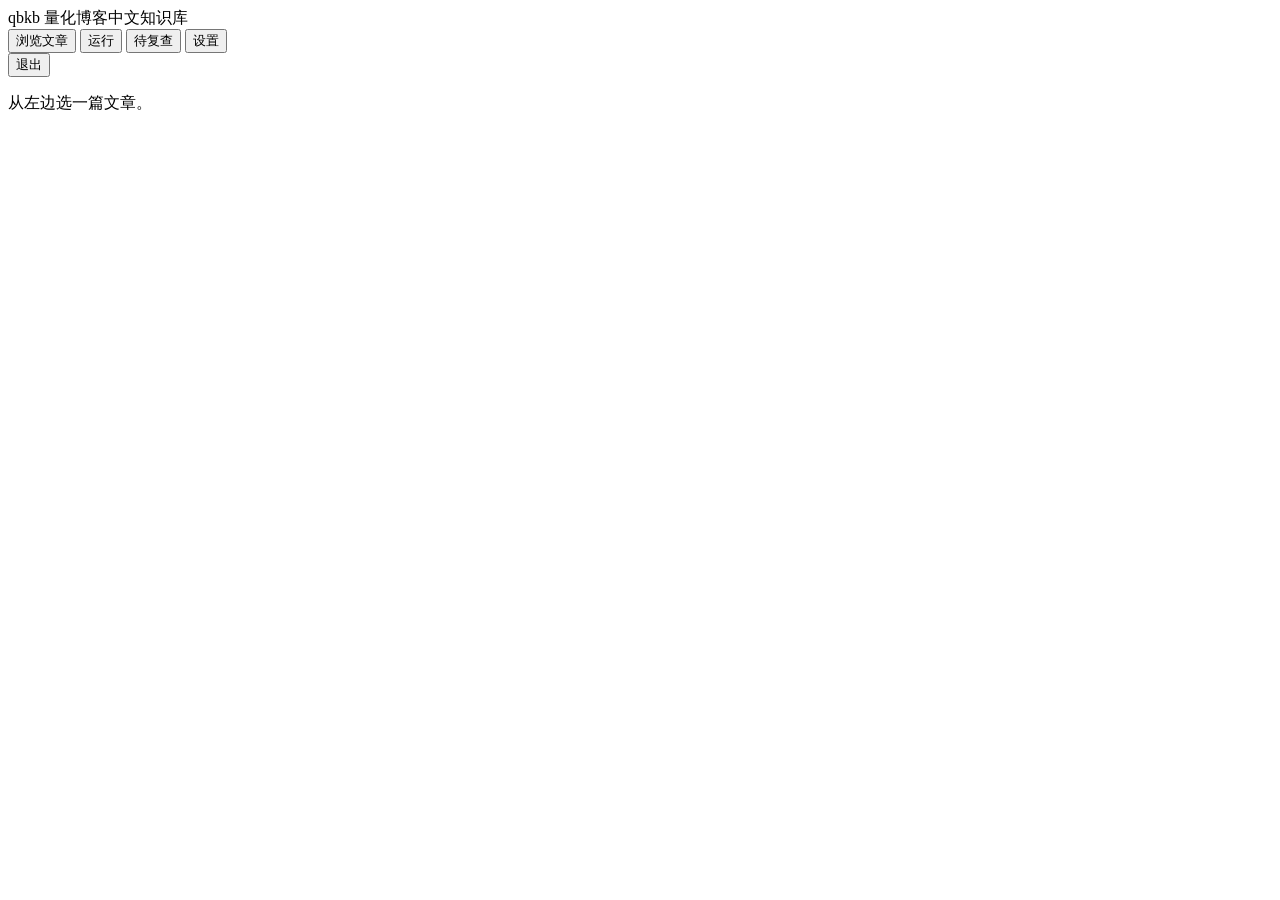
==== src/qbkb/console/static/index.html @ 871bcc8d "PR B：本地网页控制台、演示模式、每天自动更新（D9、D12） - `qbkb console` / 双击 scripts/start-console.bat：只监听 127.0.0.1 的网页控制" ====
<!DOCTYPE html>
<html lang="zh-CN">
<head>
<meta charset="utf-8">
<meta name="viewport" content="width=device-width, initial-scale=1">
<meta name="qbkb-token" content="{{TOKEN}}">
<title>qbkb 量化博客中文知识库</title>
<link rel="stylesheet" href="/static/app.css">
<script src="/static/app.js" defer></script>
</head>
<body>
<header class="top">
  <div class="brand">qbkb <span>量化博客中文知识库</span></div>
  <nav class="tabs" role="tablist">
    <button type="button" data-tab="browse" class="active">浏览文章</button>
    <button type="button" data-tab="run">运行</button>
    <button type="button" data-tab="review">待复查 <span id="review-count" class="count"></span></button>
    <button type="button" data-tab="settings">设置</button>
  </nav>
  <div class="right">
    <span id="mode-badge" class="badge"></span>
    <button type="button" id="quit" class="ghost" title="停止控制台服务">退出</button>
  </div>
</header>
<div id="demo-banner" class="banner" hidden>
  演示模式：使用自带的示例文章，不联网、不需要 API key。示例文章是为演示自己写的，不是真实文章。
  在「设置」里填好两个 key 后会切到真实模式。
</div>
<div id="toast" class="toast" hidden></div>

<section id="tab-browse" class="tab">
  <aside id="toc" class="toc"></aside>
  <article class="reader">
    <div id="reader-meta" class="meta" hidden>
      <div class="meta-row">
        <a id="meta-source" target="_blank" rel="noopener noreferrer">原文链接</a>
        <span id="meta-score"></span>
        <span id="meta-category"></span>
        <span id="meta-translated"></span>
      </div>
      <div class="views" role="group" aria-label="显示方式">
        <button type="button" data-view="zh" class="active">中文</button>
        <button type="button" data-view="bi">中英对照</button>
      </div>
    </div>
    <div id="reader-body" class="doc">
      <p class="empty">从左边选一篇文章。</p>
    </div>
  </article>
</section>

<section id="tab-run" class="tab" hidden>
  <div class="card">
    <h2>运行一次更新</h2>
    <p class="hint">发现新文章 → 抓取 → 抽取正文 → 筛选打分 → 翻译 → 导出 Markdown。
      已经处理过的文章不会重复花额度；中途停下，下次运行会从中断处接着跑。</p>
    <div class="row">
      <label>这次最多处理 <input id="run-limit" type="number" min="1" max="50" value="5"> 篇</label>
      <button type="button" id="run-start" class="primary">运行</button>
      <button type="button" id="run-stop" class="ghost" disabled>停止</button>
    </div>
    <div id="run-status" class="status"></div>
    <div class="progress"><div id="run-bar" class="bar"></div></div>
    <div id="run-result" class="result" hidden></div>
    <div id="run-quota" class="hint"></div>
  </div>
  <div class="card">
    <h3>日志</h3>
    <pre id="run-log" class="log"></pre>
  </div>
</section>

<section id="tab-review" class="tab" hidden>
  <div class="card">
    <h2>待复查</h2>
    <p class="hint"><b>需复查</b>：翻译的结构校验没通过（比如脚注、图片、表格对不上），可以点「重翻」再试一次。
      <b>失败</b>：抓取、抽取、翻译或导出出错，原因写在旁边；重新运行时会按规则重试。</p>
    <div id="review-list"></div>
  </div>
</section>

<section id="tab-settings" class="tab" hidden>
  <div class="card">
    <h2>API key</h2>
    <p class="hint">key 只保存在这台电脑的 <code>.env</code> 文件里，页面上只显示是否已配置和后 4 位。
      「测试连接」只查询额度 / 模型列表，不花钱。</p>
    <div class="key-row">
      <label for="key-deepl">DeepL（翻译）</label>
      <input id="key-deepl" type="password" autocomplete="off" spellcheck="false" placeholder="xxxxxxxx-xxxx-…:fx">
      <span id="key-deepl-state" class="keystate"></span>
      <button type="button" data-test="deepl">测试连接</button>
    </div>
    <div class="key-row">
      <label for="key-llm">DeepSeek（打分）</label>
      <input id="key-llm" type="password" autocomplete="off" spellcheck="false" placeholder="sk-…">
      <span id="key-llm-state" class="keystate"></span>
      <button type="button" data-test="llm">测试连接</button>
    </div>
    <div class="row">
      <button type="button" id="keys-save" class="primary">保存 key</button>
      <span id="keys-msg" class="hint"></span>
    </div>
  </div>
  <div class="card">
    <h2>模式</h2>
    <div class="row radios">
      <label><input type="radio" name="mode" value="auto"> 自动（两个 key 都填了就是真实模式）</label>
      <label><input type="radio" name="mode" value="demo"> 演示模式</label>
      <label><input type="radio" name="mode" value="real"> 真实模式</label>
    </div>
    <p class="hint">演示模式和真实模式的数据完全分开：演示数据在 <code>.qbkb/demo/</code>，不会碰真实的知识库。</p>
    <div class="row">
      <button type="button" id="demo-reset" class="ghost">清空演示数据</button>
      <span id="data-dir" class="hint"></span>
    </div>
  </div>
  <div class="card">
    <h2>每天自动更新</h2>
    <p class="hint">打开后用 Windows 任务计划每天运行一次；电脑在那个时间没开机，开机后会尽快补跑。</p>
    <div class="row">
      <label class="switch"><input id="sched-enabled" type="checkbox"> 打开</label>
      <label>时间 <input id="sched-time" type="time" value="09:00"></label>
      <label>每次最多 <input id="sched-limit" type="number" min="1" max="50" value="5"> 篇</label>
      <button type="button" id="sched-save" class="primary">保存</button>
    </div>
    <div id="sched-state" class="hint"></div>
    <div id="sched-last" class="hint"></div>
  </div>
</section>
</body>
</html>
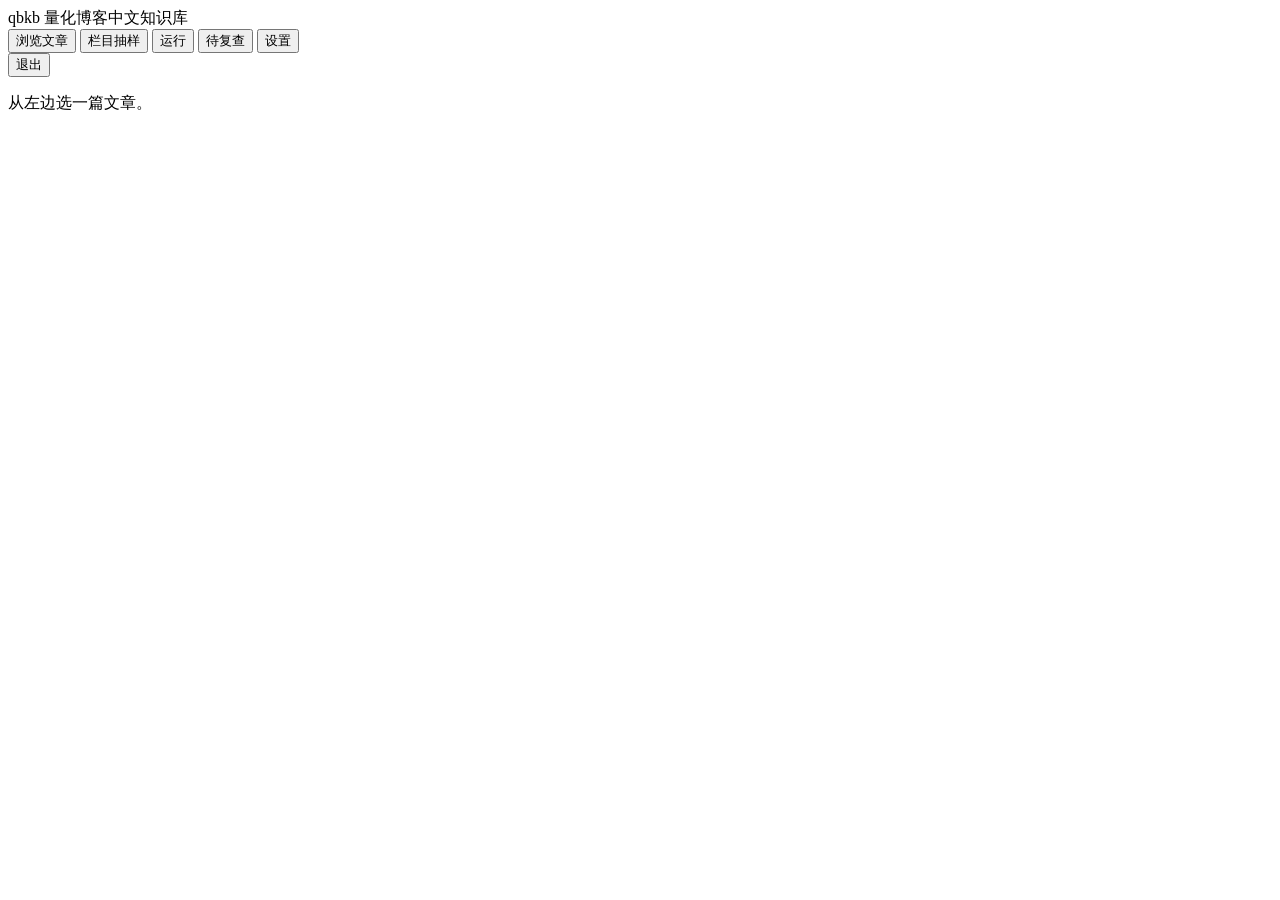
==== commit 070e5df2: "控制台新增「栏目抽样」页面：网页标注要/不要、实时占比、按栏目翻译标题摘要 - 网页读写和 CLI 同一个抽样表 output/sections/<站点>.csv（UTF-8 带 BOM、原列顺序），" ====
--- a/src/qbkb/console/static/index.html
+++ b/src/qbkb/console/static/index.html
@@ -13,6 +13,7 @@
   <div class="brand">qbkb <span>量化博客中文知识库</span></div>
   <nav class="tabs" role="tablist">
     <button type="button" data-tab="browse" class="active">浏览文章</button>
+    <button type="button" data-tab="sections">栏目抽样</button>
     <button type="button" data-tab="run">运行</button>
     <button type="button" data-tab="review">待复查 <span id="review-count" class="count"></span></button>
     <button type="button" data-tab="settings">设置</button>
@@ -24,7 +25,7 @@
 </header>
 <div id="demo-banner" class="banner" hidden>
   演示模式：使用自带的示例文章，不联网、不需要 API key。示例文章是为演示自己写的，不是真实文章。
-  在「设置」里填好两个 key 后会切到真实模式。
+  在「设置」里填好 DeepL 的 key 后会切到真实模式。
 </div>
 <div id="toast" class="toast" hidden></div>
 
@@ -34,8 +35,7 @@
     <div id="reader-meta" class="meta" hidden>
       <div class="meta-row">
         <a id="meta-source" target="_blank" rel="noopener noreferrer">原文链接</a>
-        <span id="meta-score"></span>
-        <span id="meta-category"></span>
+        <span id="meta-section"></span>
         <span id="meta-translated"></span>
       </div>
       <div class="views" role="group" aria-label="显示方式">
@@ -49,10 +49,26 @@
   </article>
 </section>
 
+<section id="tab-sections" class="tab" hidden>
+  <div class="card">
+    <h2>栏目抽样</h2>
+    <p class="hint">抽样表就是 <code>output\sections\&lt;站点&gt;.csv</code>，在这里标和用 Excel 标是同一份。
+      每个栏目抽约 20 篇（不超过 30 篇的栏目列全部）。标「要 / 不要」后实时算占比：高于 80% 整栏采集、
+      60%–80% 补抽或问老板、低于 60% 不够。「翻译这一栏」只翻抽中文章的标题和摘要，翻过的会缓存、不重复计费。</p>
+    <div class="row">
+      <label>站点 <select id="sections-site"></select></label>
+      <button type="button" id="sections-generate" class="primary">生成抽样表</button>
+      <span id="sections-msg" class="hint"></span>
+    </div>
+    <div id="sections-summary" class="sections-summary"></div>
+    <div id="sections-list"></div>
+  </div>
+</section>
+
 <section id="tab-run" class="tab" hidden>
   <div class="card">
     <h2>运行一次更新</h2>
-    <p class="hint">发现新文章 → 抓取 → 抽取正文 → 筛选打分 → 翻译 → 导出 Markdown。
+    <p class="hint">发现新文章 → 抓取 → 抽取正文、判定栏目 → 翻译（只翻选定的栏目） → 导出 Markdown。
       已经处理过的文章不会重复花额度；中途停下，下次运行会从中断处接着跑。</p>
     <div class="row">
       <label>这次最多处理 <input id="run-limit" type="number" min="1" max="50" value="5"> 篇</label>
@@ -91,7 +107,7 @@
       <button type="button" data-test="deepl">测试连接</button>
     </div>
     <div class="key-row">
-      <label for="key-llm">DeepSeek（打分）</label>
+      <label for="key-llm">DeepSeek（可选：以后的加工步骤用）</label>
       <input id="key-llm" type="password" autocomplete="off" spellcheck="false" placeholder="sk-…">
       <span id="key-llm-state" class="keystate"></span>
       <button type="button" data-test="llm">测试连接</button>
@@ -104,7 +120,7 @@
   <div class="card">
     <h2>模式</h2>
     <div class="row radios">
-      <label><input type="radio" name="mode" value="auto"> 自动（两个 key 都填了就是真实模式）</label>
+      <label><input type="radio" name="mode" value="auto"> 自动（填了 DeepL 的 key 就是真实模式）</label>
       <label><input type="radio" name="mode" value="demo"> 演示模式</label>
       <label><input type="radio" name="mode" value="real"> 真实模式</label>
     </div>
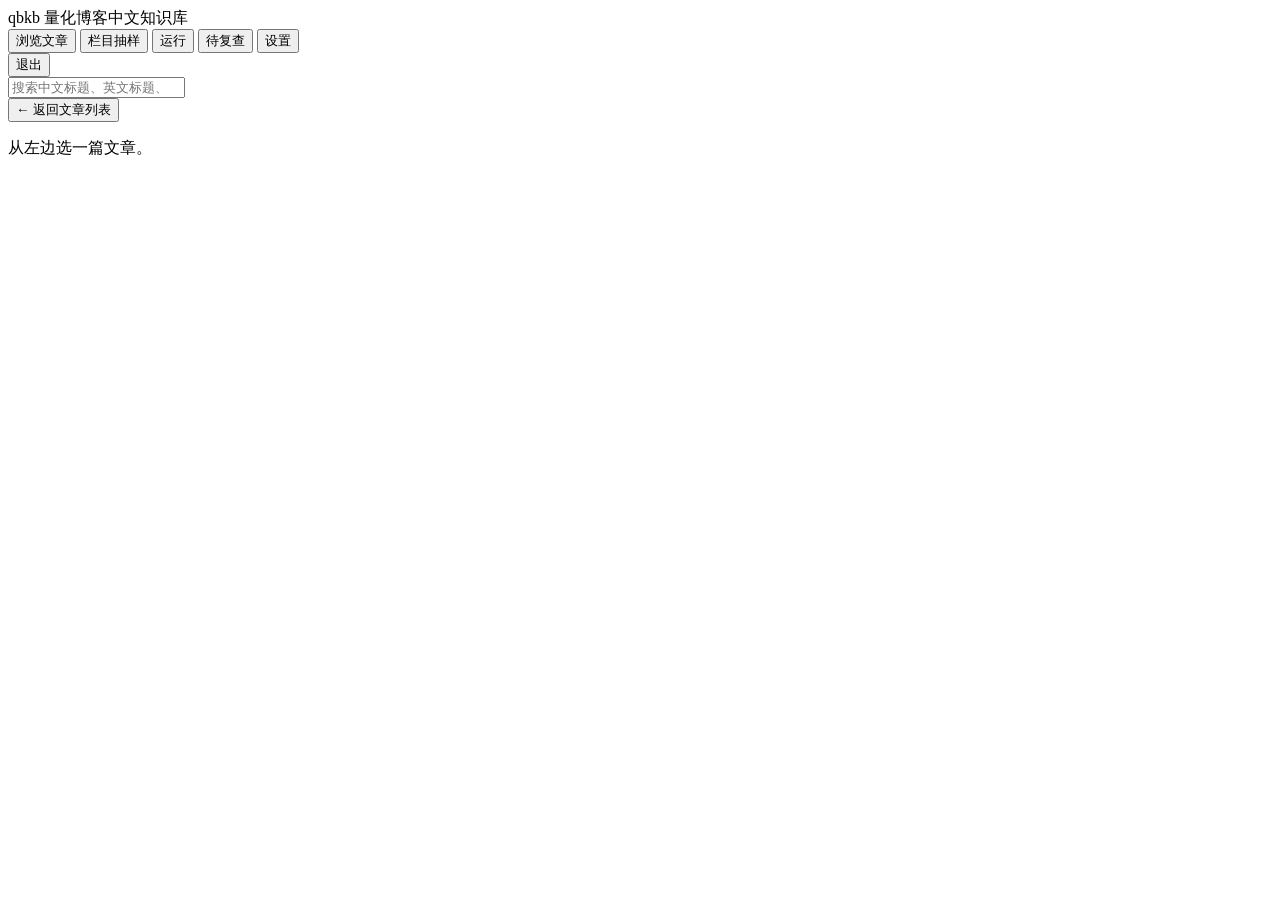
==== commit 8bb37445: "控制台浏览页 v2：按站点/栏目分组、文章卡片、勾选翻全文、本地搜索 - 浏览页按 站点标签 → 栏目折叠（显示篇数、已翻全文数）→ 文章卡片展示   （中文标题、英文原题、日期、已翻全文/只有摘要、" ====
--- a/src/qbkb/console/static/index.html
+++ b/src/qbkb/console/static/index.html
@@ -30,13 +30,23 @@
 <div id="toast" class="toast" hidden></div>
 
 <section id="tab-browse" class="tab">
-  <aside id="toc" class="toc"></aside>
+  <aside id="toc" class="toc">
+    <div class="toc-tools">
+      <div id="toc-hint" class="hint"></div>
+      <input id="toc-search" type="search" placeholder="搜索中文标题、英文标题、摘要…" autocomplete="off" aria-label="搜索文章">
+      <div id="toc-sites" class="chips" role="group" aria-label="选择站点"></div>
+    </div>
+    <div id="toc-list"></div>
+  </aside>
   <article class="reader">
+    <button type="button" id="reader-back" class="ghost reader-back">← 返回文章列表</button>
     <div id="reader-meta" class="meta" hidden>
       <div class="meta-row">
         <a id="meta-source" target="_blank" rel="noopener noreferrer">原文链接</a>
         <span id="meta-section"></span>
         <span id="meta-translated"></span>
+        <span id="meta-state" class="tag"></span>
+        <button type="button" id="meta-translate" class="primary" hidden>翻译这篇全文</button>
       </div>
       <div class="views" role="group" aria-label="显示方式">
         <button type="button" data-view="zh" class="active">中文</button>
@@ -53,8 +63,8 @@
   <div class="card">
     <h2>栏目抽样</h2>
     <p class="hint">抽样表就是 <code>output\sections\&lt;站点&gt;.csv</code>，在这里标和用 Excel 标是同一份。
-      每个栏目抽约 20 篇（不超过 30 篇的栏目列全部）。标「要 / 不要」后实时算占比：高于 80% 整栏采集、
-      60%–80% 补抽或问老板、低于 60% 不够。「翻译这一栏」只翻抽中文章的标题和摘要，翻过的会缓存、不重复计费。</p>
+      每个栏目抽约 20 篇（不超过 30 篇的栏目列全部）。标「要 / 不要」后实时算占比：超过 70% 整栏采集、
+      不到七成（≤ 70%）请老板决定（补抽或不采）。「翻译这一栏」只翻抽中文章的标题和摘要，翻过的会缓存、不重复计费。</p>
     <div class="row">
       <label>站点 <select id="sections-site"></select></label>
       <button type="button" id="sections-generate" class="primary">生成抽样表</button>
@@ -143,5 +153,22 @@
     <div id="sched-last" class="hint"></div>
   </div>
 </section>
+
+<div id="select-bar" class="select-bar" hidden>
+  <span id="select-count" class="select-count"></span>
+  <button type="button" id="select-clear" class="ghost">清空</button>
+  <button type="button" id="select-go" class="primary"></button>
+</div>
+
+<div id="modal" class="modal" hidden>
+  <div class="modal-box" role="dialog" aria-modal="true" aria-labelledby="modal-title">
+    <h3 id="modal-title"></h3>
+    <div id="modal-body" class="modal-body"></div>
+    <div class="modal-actions">
+      <button type="button" id="modal-cancel">取消</button>
+      <button type="button" id="modal-ok" class="primary">开始翻译</button>
+    </div>
+  </div>
+</div>
 </body>
 </html>
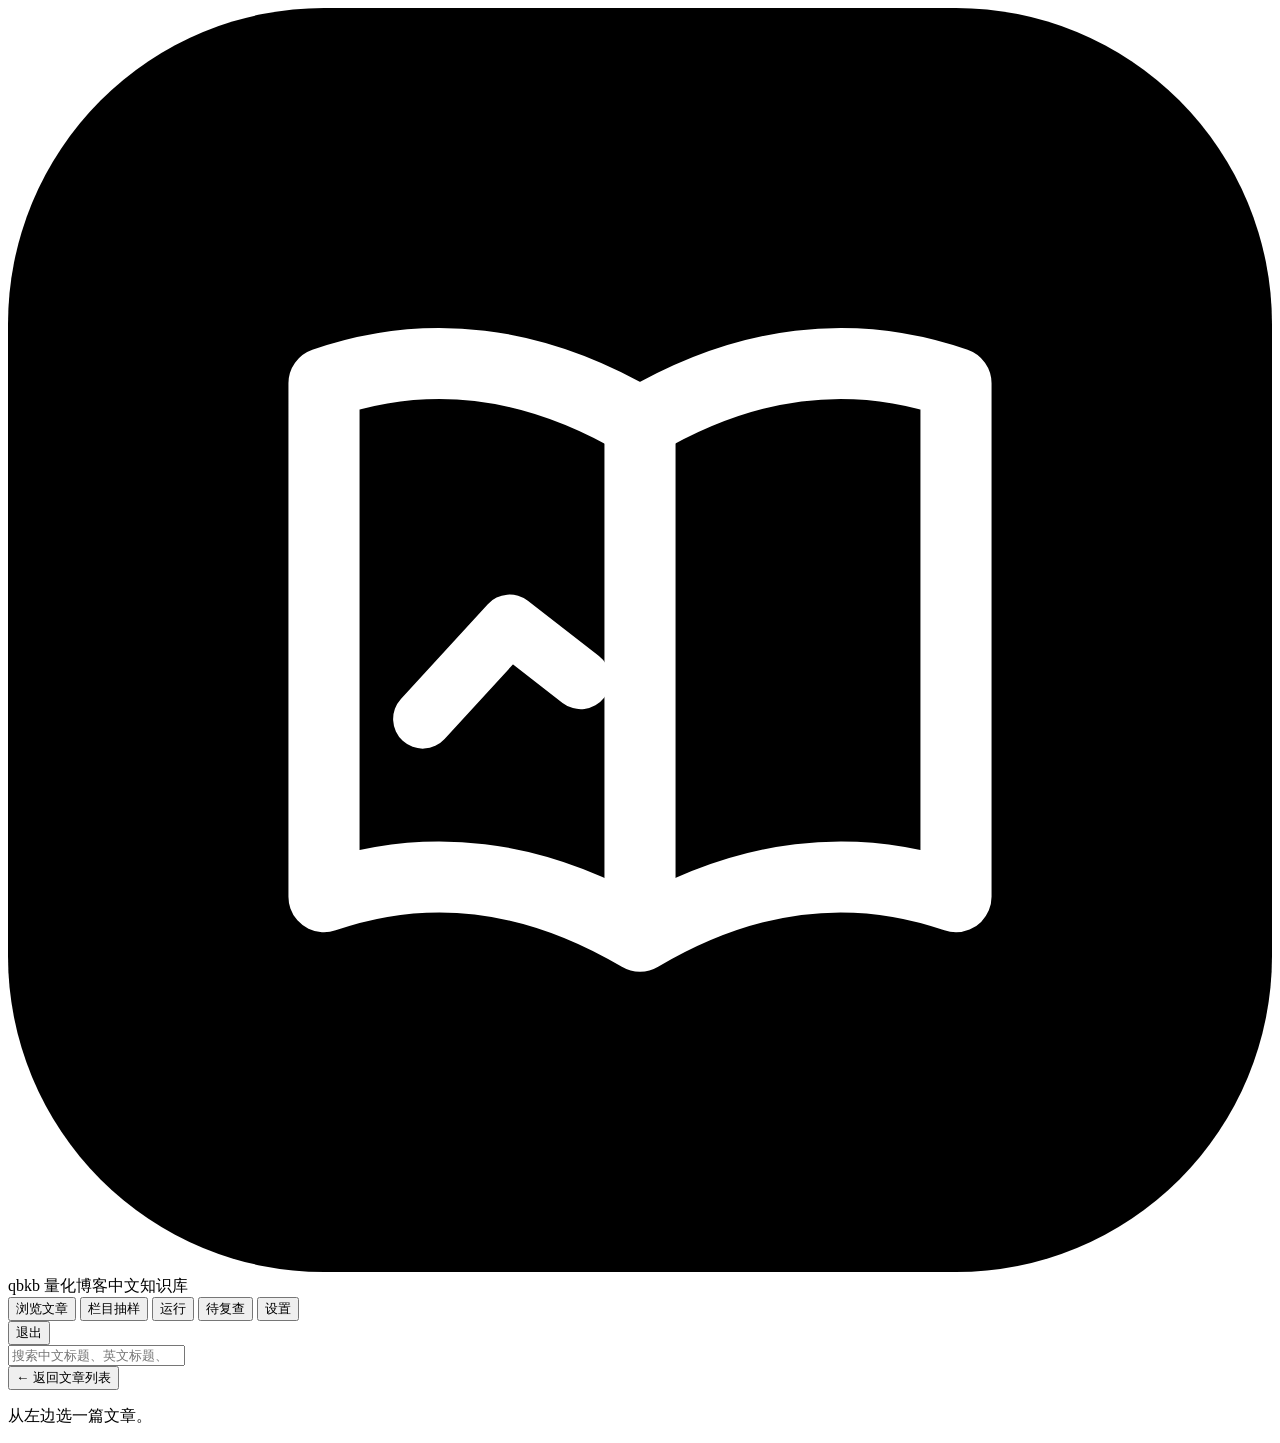
==== commit ac72c8d4: "控制台视觉改版：阅读型排版、栏目头与文章卡片、统一标签、浮起选择栏与手机底部确认框 只改 app.css 和 index.html（顶栏加内联 SVG 图标），app.js 未改，所有 id/clas" ====
--- a/src/qbkb/console/static/index.html
+++ b/src/qbkb/console/static/index.html
@@ -10,7 +10,10 @@
 </head>
 <body>
 <header class="top">
-  <div class="brand">qbkb <span>量化博客中文知识库</span></div>
+  <div class="brand">
+    <svg class="brand-mark" viewBox="0 0 32 32" aria-hidden="true"><rect width="32" height="32" rx="8" fill="currentColor"/><path d="M8 22.5V9.5c2.6-.9 5.3-.6 8 1 2.7-1.6 5.4-1.9 8-1v13c-2.6-.9-5.3-.6-8 1-2.7-1.6-5.4-1.9-8-1Z" fill="none" stroke="#fff" stroke-width="1.8" stroke-linejoin="round"/><path d="M16 10.5v13" stroke="#fff" stroke-width="1.8"/><path d="m10.5 18 2.2-2.4 1.8 1.4" fill="none" stroke="#fff" stroke-width="1.5" stroke-linecap="round" stroke-linejoin="round"/></svg>
+    qbkb <span>量化博客中文知识库</span>
+  </div>
   <nav class="tabs" role="tablist">
     <button type="button" data-tab="browse" class="active">浏览文章</button>
     <button type="button" data-tab="sections">栏目抽样</button>
@@ -48,6 +51,7 @@
         <span id="meta-state" class="tag"></span>
         <button type="button" id="meta-translate" class="primary" hidden>翻译这篇全文</button>
       </div>
+      <div id="meta-note" class="meta-note" hidden></div>
       <div class="views" role="group" aria-label="显示方式">
         <button type="button" data-view="zh" class="active">中文</button>
         <button type="button" data-view="bi">中英对照</button>
@@ -155,8 +159,12 @@
 </section>
 
 <div id="select-bar" class="select-bar" hidden>
-  <span id="select-count" class="select-count"></span>
-  <button type="button" id="select-clear" class="ghost">清空</button>
+  <div class="select-info">
+    <span id="select-count" class="select-count"></span>
+    <span id="select-sub" class="select-sub"></span>
+  </div>
+  <button type="button" id="select-only" class="ghost small">只看已选的</button>
+  <button type="button" id="select-clear" class="ghost small">清空</button>
   <button type="button" id="select-go" class="primary"></button>
 </div>
 
